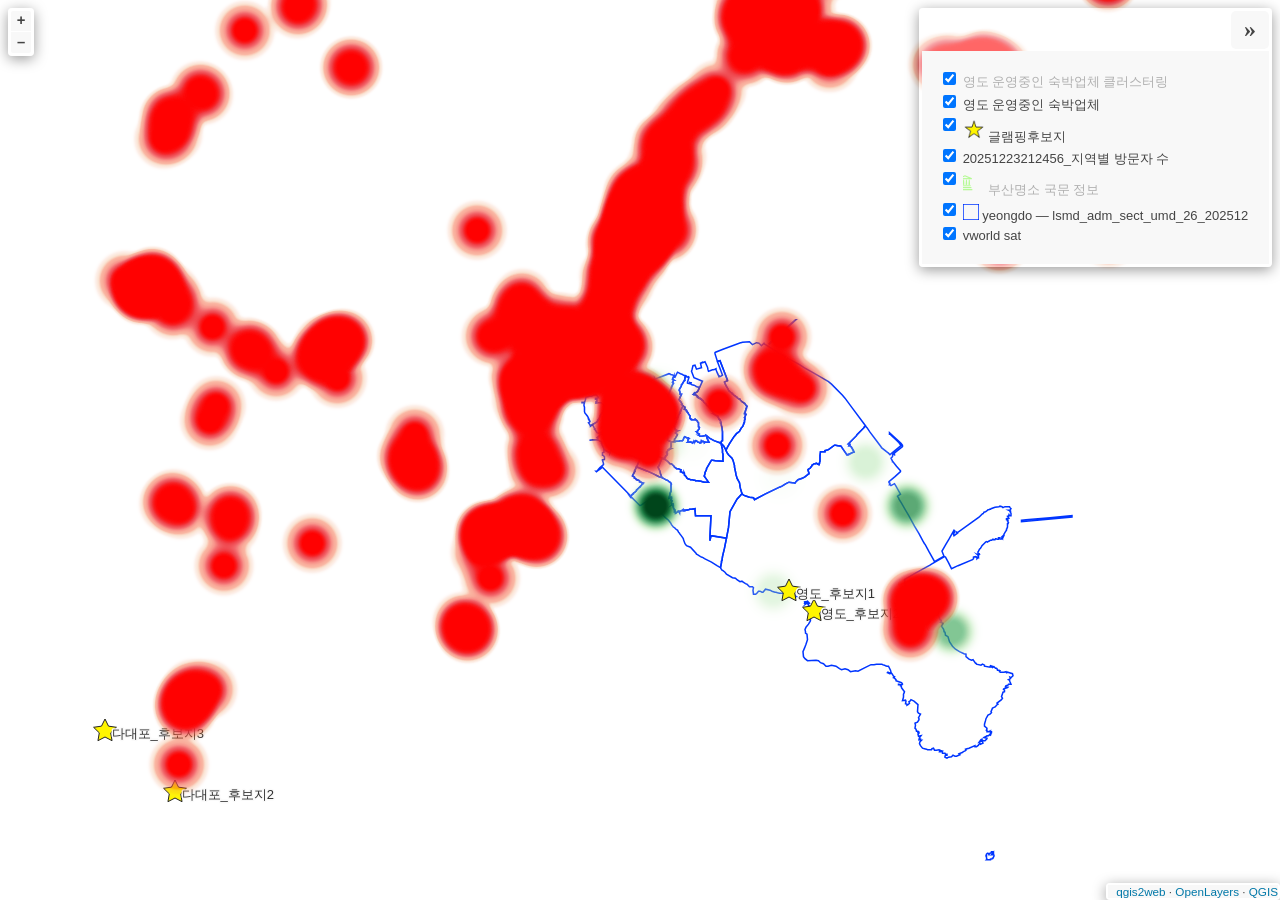
==== project/dashboard/map/index.html @ 70557d50 "위치변경" ====
<!doctype html>
<html lang="en">
    <head>
        <meta charset="utf-8">
        <meta http-equiv="X-UA-Compatible" content="IE=edge">
        <meta name="viewport" content="initial-scale=1,user-scalable=no,maximum-scale=1,width=device-width">
        <meta name="mobile-web-app-capable" content="yes">
        <meta name="apple-mobile-web-app-capable" content="yes">
        <link rel="stylesheet" href="./resources/ol.css">
        <link rel="stylesheet" href="resources/fontawesome-all.min.css">
        <link href="resources/photon-geocoder-autocomplete.min.css" rel="stylesheet">
        <link rel="stylesheet" href="./resources/ol-layerswitcher.css">
        <link rel="stylesheet" href="./resources/qgis2web.css">
        <style>
        html, body {
            background-color: #ffffff;
        }
        .ol-control > * {
            background-color: #f8f8f8!important;
            color: #444444!important;
            border-radius: 0px;
        }
        .ol-attribution a, .gcd-gl-input::placeholder, .search-layer-input-search::placeholder {
            color: #444444!important;
        }
        .search-layer-input-search {
            background-color: #f8f8f8!important;
        }
        .ol-control > *:focus, .ol-control >*:hover {
            background-color: rgba(248, 248, 248, 0.7)!important;
        } 
        .ol-control {
            background-color: rgba(255,255,255,.4) !important;
            padding: 2px !important;
        } 
        </style>

        <style>
        html, body, #map {
            width: 100%;
            height: 100%;
            padding: 0;
            margin: 0;
        }
        </style>
        <title></title>
    </head>
    <body>
        <div id="map">
            <div id="popup" class="ol-popup">
                <a href="#" id="popup-closer" class="ol-popup-closer"></a>
                <div id="popup-content"></div>
            </div>
        </div>
        <script src="resources/qgis2web_expressions.js"></script>
        <script src="./resources/functions.js"></script>
        <script src="./resources/ol.js"></script>
        <script src="./resources/ol-layerswitcher.js"></script>
        <script src="resources/photon-geocoder-autocomplete.min.js"></script>
        <script src="layers/yeongdolsmd_adm_sect_umd_26_202512_1.js"></script><script src="layers/_2.js"></script><script src="layers/20251223212456__3.js"></script><script src="layers/_4.js"></script><script src="layers/_5.js"></script><script src="layers/_6.js"></script>
        <script src="styles/yeongdolsmd_adm_sect_umd_26_202512_1_style.js"></script><script src="styles/_2_style.js"></script><script src="styles/20251223212456__3_style.js"></script><script src="styles/_4_style.js"></script><script src="styles/_5_style.js"></script><script src="styles/_6_style.js"></script>
        <script src="./layers/layers.js" type="text/javascript"></script> 
        <script src="./resources/Autolinker.min.js"></script>
        <script src="./resources/qgis2web.js"></script>        
    </body>
</html>
---- project/dashboard/map/resources/ol.css ----
.ol-box{box-sizing:border-box;border-radius:2px;border:2px solid #00f}.ol-mouse-position{top:8px;right:8px;position:absolute}.ol-scale-line{background:rgba(0,60,136,.3);border-radius:4px;bottom:8px;left:8px;padding:2px;position:absolute}.ol-scale-line-inner{border:1px solid #eee;border-top:none;color:#eee;font-size:10px;text-align:center;margin:1px;will-change:contents,width;transition:all .25s}.ol-scale-bar{position:absolute;bottom:8px;left:8px}.ol-scale-step-marker{width:1px;height:15px;background-color:#000;float:right;z-Index:10}.ol-scale-step-text{position:absolute;bottom:-5px;font-size:12px;z-Index:11;color:#000;text-shadow:-2px 0 #fff,0 2px #fff,2px 0 #fff,0 -2px #fff}.ol-scale-text{position:absolute;font-size:14px;text-align:center;bottom:25px;color:#000;text-shadow:-2px 0 #fff,0 2px #fff,2px 0 #fff,0 -2px #fff}.ol-scale-singlebar{position:relative;height:10px;z-Index:9;box-sizing:border-box;border:1px solid #000}.ol-unsupported{display:none}.ol-unselectable,.ol-viewport{-webkit-touch-callout:none;-webkit-user-select:none;-moz-user-select:none;-ms-user-select:none;user-select:none;-webkit-tap-highlight-color:transparent}.ol-selectable{-webkit-touch-callout:default;-webkit-user-select:text;-moz-user-select:text;-ms-user-select:text;user-select:text}.ol-grabbing{cursor:-webkit-grabbing;cursor:-moz-grabbing;cursor:grabbing}.ol-grab{cursor:move;cursor:-webkit-grab;cursor:-moz-grab;cursor:grab}.ol-control{position:absolute;background-color:rgba(255,255,255,.4);border-radius:4px;padding:2px}.ol-control:hover{background-color:rgba(255,255,255,.6)}.ol-zoom{top:.5em;left:.5em}.ol-rotate{top:.5em;right:.5em;transition:opacity .25s linear,visibility 0s linear}.ol-rotate.ol-hidden{opacity:0;visibility:hidden;transition:opacity .25s linear,visibility 0s linear .25s}.ol-zoom-extent{top:4.643em;left:.5em}.ol-full-screen{right:.5em;top:.5em}.ol-control button{display:block;margin:1px;padding:0;color:#fff;font-size:1.14em;font-weight:700;text-decoration:none;text-align:center;height:1.375em;width:1.375em;line-height:.4em;background-color:rgba(0,60,136,.5);border:none;border-radius:2px}.ol-control button::-moz-focus-inner{border:none;padding:0}.ol-zoom-extent button{line-height:1.4em}.ol-compass{display:block;font-weight:400;font-size:1.2em;will-change:transform}.ol-touch .ol-control button{font-size:1.5em}.ol-touch .ol-zoom-extent{top:5.5em}.ol-control button:focus,.ol-control button:hover{text-decoration:none;background-color:rgba(0,60,136,.7)}.ol-zoom .ol-zoom-in{border-radius:2px 2px 0 0}.ol-zoom .ol-zoom-out{border-radius:0 0 2px 2px}.ol-attribution{text-align:right;bottom:.5em;right:.5em;max-width:calc(100% - 1.3em)}.ol-attribution ul{margin:0;padding:0 .5em;color:#000;text-shadow:0 0 2px #fff}.ol-attribution li{display:inline;list-style:none}.ol-attribution li:not(:last-child):after{content:" "}.ol-attribution img{max-height:2em;max-width:inherit;vertical-align:middle}.ol-attribution button,.ol-attribution ul{display:inline-block}.ol-attribution.ol-collapsed ul{display:none}.ol-attribution:not(.ol-collapsed){background:rgba(255,255,255,.8)}.ol-attribution.ol-uncollapsible{bottom:0;right:0;border-radius:4px 0 0}.ol-attribution.ol-uncollapsible img{margin-top:-.2em;max-height:1.6em}.ol-attribution.ol-uncollapsible button{display:none}.ol-zoomslider{top:4.5em;left:.5em;height:200px}.ol-zoomslider button{position:relative;height:10px}.ol-touch .ol-zoomslider{top:5.5em}.ol-overviewmap{left:.5em;bottom:.5em}.ol-overviewmap.ol-uncollapsible{bottom:0;left:0;border-radius:0 4px 0 0}.ol-overviewmap .ol-overviewmap-map,.ol-overviewmap button{display:inline-block}.ol-overviewmap .ol-overviewmap-map{border:1px solid #7b98bc;height:150px;margin:2px;width:150px}.ol-overviewmap:not(.ol-collapsed) button{bottom:1px;left:2px;position:absolute}.ol-overviewmap.ol-collapsed .ol-overviewmap-map,.ol-overviewmap.ol-uncollapsible button{display:none}.ol-overviewmap:not(.ol-collapsed){background:rgba(255,255,255,.8)}.ol-overviewmap-box{border:2px dotted rgba(0,60,136,.7)}.ol-overviewmap .ol-overviewmap-box:hover{cursor:move}
/*# sourceMappingURL=ol.css.map */
---- project/dashboard/map/resources/photon-geocoder-autocomplete.min.css ----
ul.photon-autocomplete {
    position: absolute;
    background-color: white;
    max-width: fit-content;
    z-index: 1000;
    box-shadow: 0 4px 9px #999999;
    display: none;
    margin: 0; /* Remove margins */
    list-style-type: none; /* Remove bullets */
    padding: 0; /* Remove padding */
    font-family: Arial, sans-serif;
    height: 200px;
    overflow:hidden;
    overflow-y: scroll;
    scrollbar-width: none;
}
.photon-autocomplete li {
    min-height: 20px;
    line-height: 1em;
    padding: 5px 10px;
    overflow: hidden;
    /* white-space: nowrap; */
    word-wrap: break-word;
    overflow-wrap: break-word;
    word-break: break-word;
    font-size: 1em;
}
.photon-autocomplete li strong {
    display: block;
    
}
.photon-geocoder-autocomplete{
    position: relative !important;
    float: left !important;
    top: unset;
    left: unset;
    margin-top: 8px;
    margin-left: 8px;
    clear: both;
}
.photon-autocomplete li.on {
    background-color: #ff8c9d;
    cursor: pointer;
}
.photon-autocomplete li.photon-no-result {
    text-align: center;
    color: #666;
    font-size: 0.9em;
    line-height: 20px;
    width: fit-content;
    block-size: fit-content;
}
.photon-autocomplete .photon-feedback {
    display: block;
    text-align: right;
    font-size: 0.8em;
    padding: 3px;
    color: #999;
    border-top: 1px solid #eee;
}
.photon-input{border-radius: 10px;}
.photon-input:focus {
    width: 400px;
    border-radius: 10px;
}
@media all and (max-width:500px){
    #map .photon-input:focus {
        width: 300px;
        border-radius: 10px;
    }
}
@media all and (max-width:400px){
    #map ul.photon-autocomplete {
        position: relative;
        background-color: white;
        max-width: 400;
        z-index: 1000;
        box-shadow: 0 4px 9px #999999;
        display: none;
        margin: 0; /* Remove margins */
        list-style-type: none; /* Remove bullets */
        padding: 0; /* Remove padding */
        font-family: Arial, sans-serif;
    }
    #map .photon-input:focus {
        width: 200px;
        border-radius: 10px;
    }
}
@media all and (max-width:280px){
    #map .photon-input:focus {
        width: 150px;
        border-radius: 10px;
    }
}
---- project/dashboard/map/resources/ol-layerswitcher.css ----
.layer-switcher {
  position: absolute;
  top: 3.5em;
  right: 0.5em;
  text-align: left;
}

.layer-switcher .panel {
  margin: 0;
  border: 4px solid #eee;
  border-radius: 4px;
  background-color: white;
  display: none;
  max-height: inherit;
  height: 100%;
  box-sizing: border-box;
  overflow-y: auto;
}

.layer-switcher button {
  float: right;
  z-index: 1;
  width: 38px;
  height: 38px;
  background-image: url('[data-uri]')
    /*logo.png*/;
  background-repeat: no-repeat;
  background-position: 2px;
  background-color: white;
  color: black;
  border: none;
}

.layer-switcher button:focus,
.layer-switcher button:hover {
  background-color: white;
}

.layer-switcher.shown {
  overflow-y: hidden;
  display: flex;
  flex-direction: column;
  max-height: calc(100% - 5.5em);
}

.layer-switcher.shown.ol-control {
  background-color: transparent;
}

.layer-switcher.shown.ol-control:hover {
  background-color: transparent;
}
.layer-switcher.shown .panel {
  display: block;
}

.layer-switcher.shown button {
  display: none;
}

.layer-switcher.shown.layer-switcher-activation-mode-click > button {
  display: block;
  background-image: unset;
  right: 2px;
  position: absolute;
  background-color: #eee;
  margin: 1px;
}

.layer-switcher.shown button:focus,
.layer-switcher.shown button:hover {
  background-color: #fafafa;
}

.layer-switcher ul {
  list-style: none;
  margin: 1.6em 0.4em;
  padding-left: 0;
}
.layer-switcher ul ul {
  padding-left: 1.2em;
  margin: 0.1em 0 0 0;
}
.layer-switcher li.group + li.group {
  margin-top: 0.4em;
}
.layer-switcher li.group + li.layer-switcher-base-group {
}

.layer-switcher li.group > label {
  font-weight: bold;
}

.layer-switcher.layer-switcher-group-select-style-none li.group > label {
  padding-left: 1.2em;
}

.layer-switcher li {
  position: relative;
  margin-top: 0.3em;
}

.layer-switcher li input {
  position: absolute;
  left: 1.2em;
  height: 1em;
  width: 1em;
  font-size: 1em;
}
.layer-switcher li label {
  padding-left: 2.7em;
  padding-right: 1.2em;
  display: inline-block;
  margin-top: 1px;
}

.layer-switcher label.disabled {
  opacity: 0.4;
}

.layer-switcher input {
  margin: 0px;
}

.layer-switcher.touch ::-webkit-scrollbar {
  width: 4px;
}

.layer-switcher.touch ::-webkit-scrollbar-track {
  -webkit-box-shadow: inset 0 0 6px rgba(0, 0, 0, 0.3);
  border-radius: 10px;
}

.layer-switcher.touch ::-webkit-scrollbar-thumb {
  border-radius: 10px;
  -webkit-box-shadow: inset 0 0 6px rgba(0, 0, 0, 0.5);
}

li.layer-switcher-base-group > label {
  padding-left: 1.2em;
}

.layer-switcher .group button {
  position: absolute;
  left: 0;
  display: inline-block;
  vertical-align: top;
  float: none;
  font-size: 1em;
  width: 1em;
  height: 1em;
  margin: 0;
  background-position: center 2px;
  background-image: url('[data-uri]');
  -webkit-transition: -webkit-transform 0.2s ease-in-out;
  -ms-transition: -ms-transform 0.2s ease-in-out;
  transition: transform 0.2s ease-in-out;
}

.layer-switcher .group.layer-switcher-close button {
  transform: rotate(-90deg);
  -webkit-transform: rotate(-90deg);
}

.layer-switcher .group.layer-switcher-fold.layer-switcher-close > ul {
  overflow: hidden;
  height: 0;
}

/*layerswitcher on the right*/
.layer-switcher.shown.layer-switcher-activation-mode-click {
  padding-left: 34px;
}
.layer-switcher.shown.layer-switcher-activation-mode-click > button {
  left: 0;
  border-right: 0;
}

/*layerswitcher on the left*/
/*
.layer-switcher.shown.layer-switcher-activation-mode-click {
  padding-right: 34px;
}
.layer-switcher.shown.layer-switcher-activation-mode-click > button {
  right: 0;
  border-left: 0;
}
*/
---- project/dashboard/map/resources/qgis2web.css ----
html, body {
    height: 100%;
    padding: 0;
    margin: 0;
    font-family: sans-serif;
    font-size: small;
}


#map {
    width: 100%;
    height: 100%;
}

.ol-control {
	clear: both;
	box-shadow: 0 3px 14px rgba(0, 0, 0, 0.4);
}

.ol-selectable {
	z-index: 3;
}

.ol-popup {
    display: none;
    position: absolute;
    background-color: white;
    padding: 15px;
	border-radius: 10px;
    bottom: 10px;
    left: 50%;
    transform: translateX(-50%);
	box-shadow: 0 3px 14px rgba(0,0,0,0.4);
}

.ol-popup:after, .ol-popup:before {
    top: 100%;
    border: solid transparent;
    content: " ";
    position: absolute;
}

.ol-popup:after {
    border-top-color: white;
    border-width: 10px;
    left: 50%;
    margin-left: -10px;
}

.ol-popup:before {
    border-top-color: #cccccc;
    border-width: 11px;
    left: 50%;
    margin-left: -11px;
}

.ol-popup-closer {
	text-decoration: none;
    position: absolute;
    top: 4px;
    right: 4px;
    text-align: center;
    width: 19px;
    color: #999;
    font-family: cursive;
    font-weight: bold;
}

.ol-popup-closer:after {
    content: "X";
}

#popup-content {
	font-size: 12px;
    line-height: 1.2;
    margin-top: 5px;
	max-height: 70vh;
	max-width: 70vw;
	overflow: auto;
}

#popup-content ul {
    list-style-type: none;
    padding-left: 0;
	margin: unset;
}

#popup-content li {
    margin-bottom:0.25em;
}

#popup-content>ul>li>a {
    position: relative;
    display: block;
    padding: 2px;
    border-bottom: 1px solid #666;
    font-size: 12.5px;
}

#popup-content>table {
    font-size: 11.4px;
}

.roller-switcher {
	background-image: url(lds-roller.gif);
	background-size: contain;
	height: 19px;
	width: 19px;
	display: inline-block;
}

th, td {
    vertical-align: top;
    text-align: left;
	color: #333;
}

th {
	min-width: 100px;
}
td {
	min-width: 100px;
}

td img {
	max-height: 50vh!important;
	max-width: 50vw!important;
}

td video {
	max-height: 50vh!important;
	max-width: 50vw!important;
}

.ol-overlaycontainer-stopevent #top-right-container .layer-switcher:hover ~ .ol-overlaycontainer-stopevent .ol-overlay-container .ol-popup {
    display: none!important;
}


#top-left-container {
    position: absolute;
    left: 0;
    top: 0;
}
#bottom-left-container {
    position: absolute;
    left: 0;
    bottom: 0;
}
#top-right-container {
    position: absolute;
    right: 0;
    top: 0;
    display: contents;
}
#bottom-right-container {
    position: absolute;
    right: 0;
    bottom: 0;
}

.top-left-title, .top-left-abstract  {
    position: relative;
    float: left;
    margin-top: 8px;
    margin-left: 8px;
}
.bottom-left-title, .bottom-left-abstract  {
    position: relative;
    float: left;
    margin-bottom: 8px;
    margin-left: 8px;
}
.top-right-title, .top-right-abstract  {
    position: relative;
    float: right;
    margin-top: 8px;
    margin-right: 8px;
}
.bottom-right-title, .bottom-right-abstract  {
    position: relative;
    float: right;
    margin-bottom: 8px;
    margin-right: 8px;
}


.project-title  {
    margin: 1px;
    padding: 5px;
}

#abstract {
    max-width: 30%;
}
.ol-touch #abstract {
    max-width: 50%;
}

.project-abstract {
    font: bold 18px 'Lucida Console', Monaco, monospace;
    width: 20px;
    height: 20px;
    display: block;
    text-align: center;
    cursor: pointer;
    padding: 3px;
    
}

.project-abstract-uncollapsed {
    width: auto;
    height: auto;
    display: block;
    padding: 3px;
    cursor: default;
    margin: 1px;
}


.ol-zoom {
	position: relative;
    float: left;
    top: unset;
    left: unset;
    margin-top: 8px;
    margin-left: 8px;
}


/* measurement */
.measure-control {
	position: relative;
    float: left;
    top: unset !important;
    left: unset !important;
    margin-top: 8px;
    margin-left: 8px;
	display: flex;
}

.tooltip {
    position: relative;
    background: rgba(0, 0, 0, 0.5);
    border-radius: 4px;
    color: white;
    padding: 4px 8px;
    opacity: 0.7;
    white-space: nowrap;
  }
  .tooltip-measure {
    opacity: 1;
    font-weight: bold;
  }
  .tooltip-static {
    background-color: #ffcc33;
    color: black;
    border: 1px solid white;
  }
  .tooltip-measure:before,
  .tooltip-static:before {
    border-top: 6px solid rgba(0, 0, 0, 0.5);
    border-right: 6px solid transparent;
    border-left: 6px solid transparent;
    content: "";
    position: absolute;
    bottom: -6px;
    margin-left: -7px;
    left: 50%;
  }
  .tooltip-static:before {
    border-top-color: #ffcc33;
  }
  .ol-touch .measure-control {
    top: 130px;
  }
  .measure-control label {
    padding: 1px;
    padding-right: 4px;
  }


 .geolocate {
 position: relative !important;
 float: left;
 top: unset !important;
 left: unset !important;
 margin-top: 8px;
 margin-left: 8px;
}


.ol-geocoder.gcd-gl-container {
    position: relative !important;
    float: left !important;
    top: unset;
    left: unset;
	margin-top: 8px;
    margin-left: 8px;
    clear: both;
}
.gcd-gl-control {
	position: relative !important;
}
.gcd-gl-control button:after{
	display: none;
}

.search-layer {
	position: relative !important;
    float: left;
    top: unset !important;
    left: unset !important;
    margin-top: 8px;
    margin-left: 8px;
}

.search-layer-input-search{
    left: 26px;
    width: 144px;
    top: 3px;
    padding: 3px;
}

.search-layer-input-search:after{
    left: 27px;
    width: 139px;
    top: 0px;
    padding: 4px;
    border: 3px solid rgba(255,255,255,.4) !important;
}

.ol-scale-line {
    background: none !important;
    position: relative;
    float: left;
    bottom: unset;
    left: unset;
    margin-bottom: 8px;
    margin-left: 8px;
}
.ol-scale-line-inner {
    border: 2px solid ;
    border-top: none ;
    background: rgba(255, 255, 255, 0.5);
    color: black;
	margin: unset;
}

.layer-switcher {
    position: relative;
    float: right;
    top: unset;
    right: 0;
    bottom: unset!important;
    margin-top: 8px;
    margin-right: 8px;
	padding: 3px;
	background-color: rgba(255,255,255,.4)!important;
}

.layer-switcher:hover{
	background-color: rgba(255, 255, 255, .6)!important;
}

.layer-switcher .panel {
	border: unset;
	border-radius: unset;
    float: right;
    width: fit-content;
	margin: 1px;
	max-height: calc(100vh - 200px);
    box-sizing: unset;
}

.layer-switcher.shown{
    align-items: flex-end;
}

.layer-switcher.shown.layer-switcher-activation-mode-click > button {
    position: relative;
	border-radius: 5px;
	font-size: x-large;
	font-family: serif;
    z-index: 2;
}

.layer-switcher img {
    max-width: 22px;
    max-height: 22px;
}


.ol-attribution {
	display: none;
}
.bottom-attribution {
	float: right;
	position: relative;
	display: flex;
    font-size: 0.9rem;
	}
.bottom-attribution a {
	color:#0078A8;
    text-decoration: none;
	}
.bottom-attribution a:hover {
    text-decoration: underline;
    }
.bottom-attribution button {
	display: none;
	}
.bottom-attribution ul {
	padding: unset;
	margin: unset;
	display: flex;
	list-style: none;
	} 	
.bottom-attribution > li {
	padding-left: 8px !important;
	list-style: none;	
	}

.fa-exclamation-triangle {
    color: orangered;
	font-size: 15px;
}
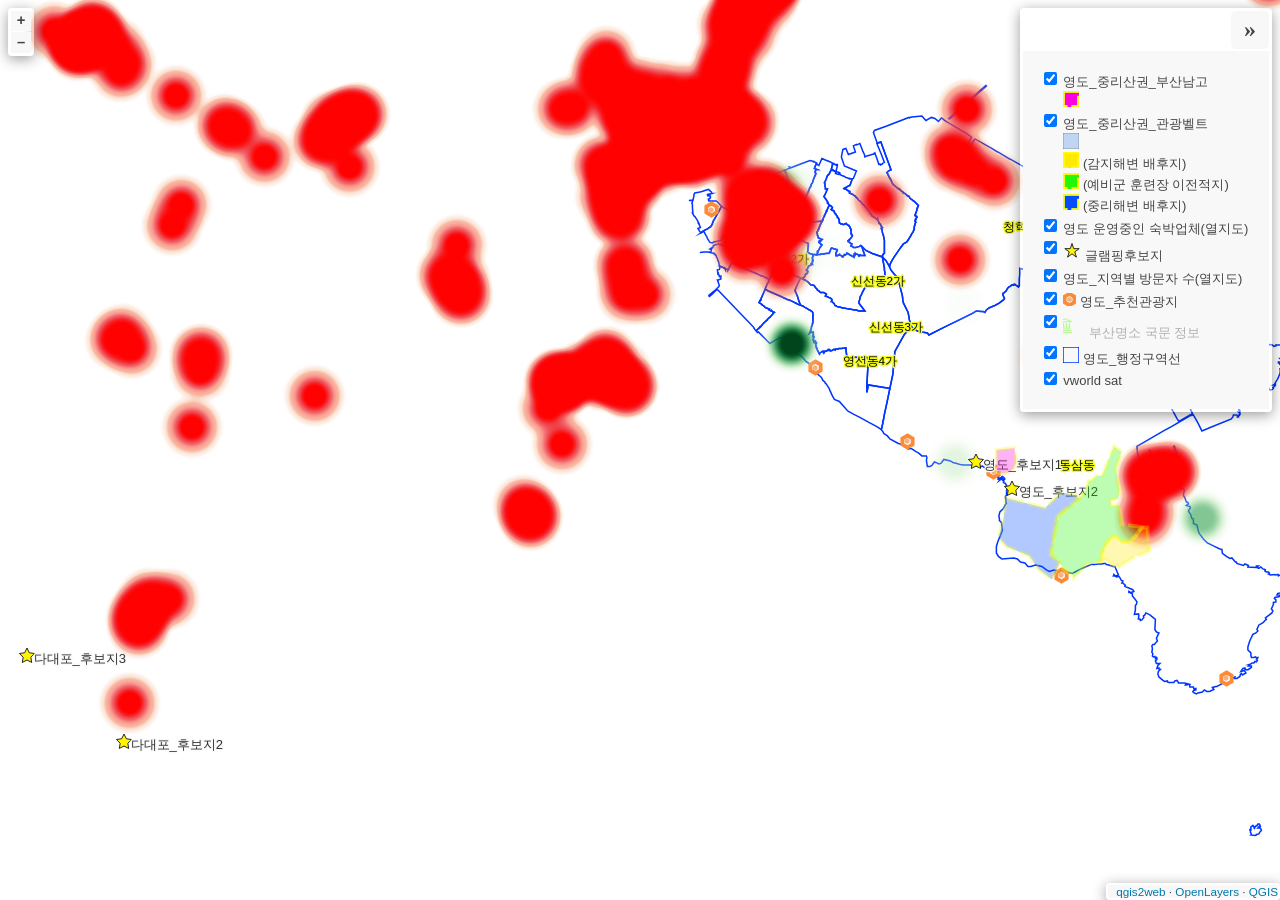
==== commit 8fed2b58: "지도피처에 이미지,url추가" ====
--- a/project/dashboard/map/index.html
+++ b/project/dashboard/map/index.html
@@ -57,8 +57,8 @@
         <script src="./resources/ol.js"></script>
         <script src="./resources/ol-layerswitcher.js"></script>
         <script src="resources/photon-geocoder-autocomplete.min.js"></script>
-        <script src="layers/yeongdolsmd_adm_sect_umd_26_202512_1.js"></script><script src="layers/_2.js"></script><script src="layers/20251223212456__3.js"></script><script src="layers/_4.js"></script><script src="layers/_5.js"></script><script src="layers/_6.js"></script>
-        <script src="styles/yeongdolsmd_adm_sect_umd_26_202512_1_style.js"></script><script src="styles/_2_style.js"></script><script src="styles/20251223212456__3_style.js"></script><script src="styles/_4_style.js"></script><script src="styles/_5_style.js"></script><script src="styles/_6_style.js"></script>
+        <script src="layers/__1.js"></script><script src="layers/_2.js"></script><script src="layers/__3.js"></script><script src="layers/__4.js"></script><script src="layers/_5.js"></script><script src="layers/_6.js"></script><script src="layers/___7.js"></script><script src="layers/___8.js"></script>
+        <script src="styles/__1_style.js"></script><script src="styles/_2_style.js"></script><script src="styles/__3_style.js"></script><script src="styles/__4_style.js"></script><script src="styles/_5_style.js"></script><script src="styles/_6_style.js"></script><script src="styles/___7_style.js"></script><script src="styles/___8_style.js"></script>
         <script src="./layers/layers.js" type="text/javascript"></script> 
         <script src="./resources/Autolinker.min.js"></script>
         <script src="./resources/qgis2web.js"></script>        
